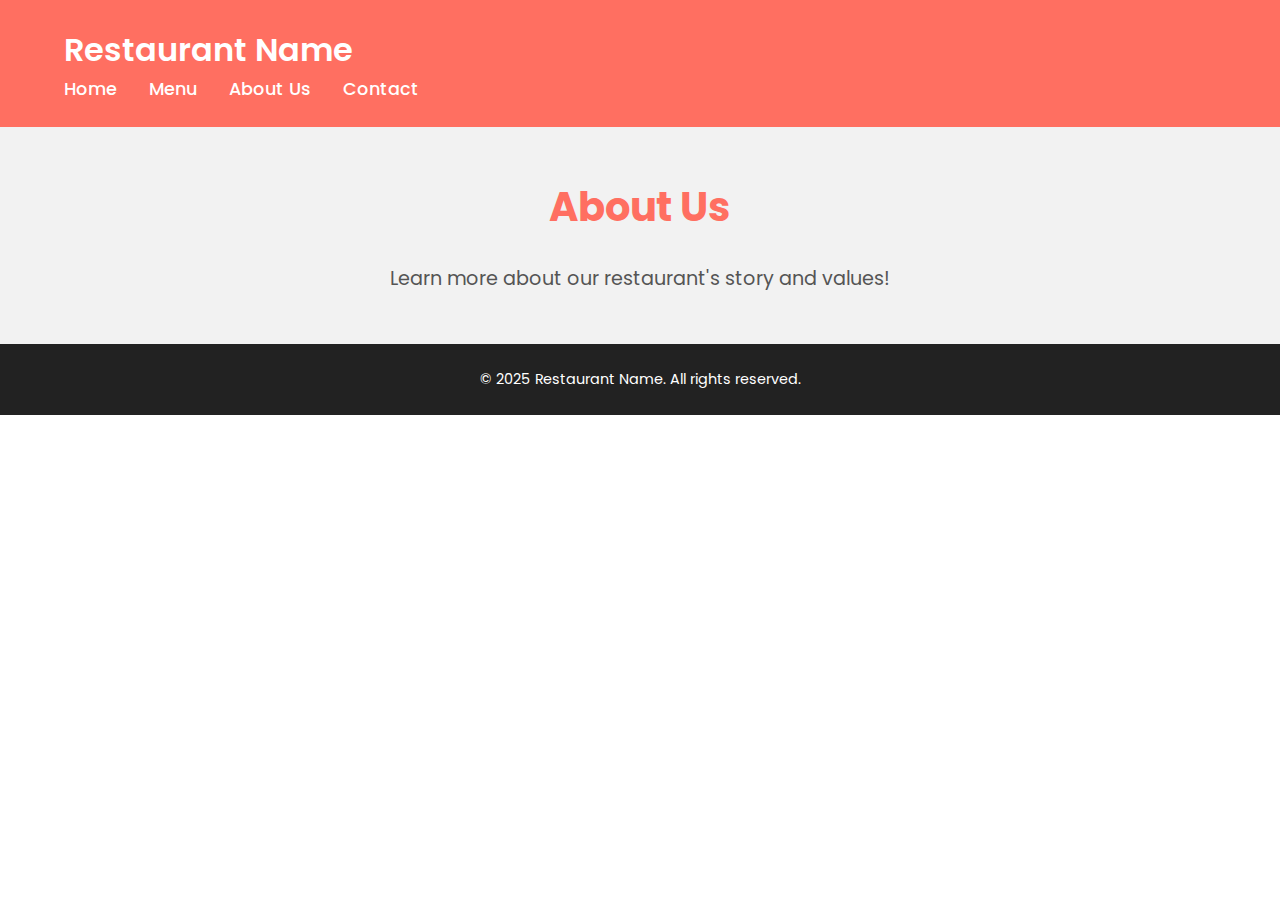
==== about.html @ e4efbb6b "update" ====
<!DOCTYPE html>
<html lang="en">
<head>
    <meta charset="UTF-8">
    <meta name="viewport" content="width=device-width, initial-scale=1.0">
    <title>Restaurant - About Us</title>
    <link rel="stylesheet" href="css/style.css">
    <link href="https://fonts.googleapis.com/css2?family=Poppins:wght@400;600&display=swap" rel="stylesheet">
</head>
<body>
    <!-- Header -->
    <header class="navbar">
        <div class="container">
            <a href="index.html" class="logo">Restaurant Name</a>
            <nav>
                <ul class="menu">
                    <li><a href="index.html">Home</a></li>
                    <li><a href="menu.html">Menu</a></li>
                    <li><a href="about.html">About Us</a></li>
                    <li><a href="contact.html">Contact</a></li>
                </ul>
            </nav>
        </div>
    </header>

    <!-- Main Content -->
    <main>
        <section class="about-section">
            <h2>About Us</h2>
            <p>Learn more about our restaurant's story and values!</p>
        </section>
    </main>

    <!-- Footer -->
    <footer>
        <div class="container">
            <p>&copy; 2025 Restaurant Name. All rights reserved.</p>
        </div>
    </footer>

    <script src="js/script.js"></script>
</body>
</html>
---- css/style.css ----
/* Global Styles */
* {
    margin: 0;
    padding: 0;
    box-sizing: border-box;
}

body {
    font-family: 'Poppins', sans-serif;
    background-color: #fff;
    color: #333;
    line-height: 1.6;
}

/* Container */
.container {
    width: 90%;
    max-width: 1200px;
    margin: 0 auto;
}

/* Header */
.navbar {
    background-color: #FF6F61;  /* Warm, appetizing color */
    color: white;
    padding: 1.5rem 0;
    box-shadow: 0 4px 6px rgba(0, 0, 0, 0.1);
}

.navbar .logo {
    font-size: 2rem;
    font-weight: 600;
    color: white;
    text-decoration: none;
}

.navbar .menu {
    list-style: none;
    padding: 0;
    display: flex;
    gap: 2rem;
}

.navbar .menu li {
    position: relative;
}

.navbar .menu li a {
    text-decoration: none;
    color: white;
    font-weight: 500;
    font-size: 1.1rem;
    transition: color 0.3s ease;
}

.navbar .menu li a:hover {
    color: #f4a261;  /* Soft highlight */
}

.navbar .menu li a::after {
    content: "";
    position: absolute;
    width: 100%;
    height: 2px;
    background-color: #f4a261;  /* Underline effect */
    bottom: -4px;
    left: 0;
    transform: scaleX(0);
    transform-origin: bottom right;
    transition: transform 0.25s ease-out;
}

.navbar .menu li a:hover::after {
    transform: scaleX(1);
    transform-origin: bottom left;
}

/* Hero Section */
.hero {
    text-align: center;
    padding: 5rem 0;
    background: url('../images/hero-bg.jpg') no-repeat center center/cover;
    color: white;
    background-color: #FF6F61;
    background-blend-mode: overlay;
}

.hero h1 {
    font-size: 3.5rem;
    margin-bottom: 1rem;
    text-transform: uppercase;
    letter-spacing: 2px;
    font-weight: bold;
}

.hero p {
    font-size: 1.5rem;
    line-height: 1.7;
    font-weight: 400;
    max-width: 800px;
    margin: 0 auto;
}

/* Menu Section */
.menu-section {
    background-color: #f9f9f9;
    padding: 3rem 0;
    text-align: center;
}

.menu-section h2 {
    font-size: 2.5rem;
    margin-bottom: 1.5rem;
    color: #FF6F61;
    font-weight: 600;
}

.menu-section p {
    font-size: 1.2rem;
    margin-bottom: 2rem;
    color: #555;
}

/* About Section */
.about-section {
    background-color: #f2f2f2;
    padding: 3rem 0;
    text-align: center;
}

.about-section h2 {
    font-size: 2.5rem;
    margin-bottom: 1.5rem;
    color: #FF6F61;
}

.about-section p {
    font-size: 1.2rem;
    line-height: 1.7;
    color: #555;
    max-width: 900px;
    margin: 0 auto;
}

/* Footer */
footer {
    background-color: #222;
    color: #fff;
    text-align: center;
    padding: 1.5rem 0;
}

footer p {
    margin: 0;
    font-size: 0.9rem;
}

/* Media Queries for Responsiveness */
@media (max-width: 768px) {
    .navbar .menu {
        flex-direction: column;
        gap: 1rem;
        text-align: center;
    }

    .hero h1 {
        font-size: 2.5rem;
    }

    .hero p {
        font-size: 1.2rem;
    }
}

@media (max-width: 480px) {
    .navbar .logo {
        font-size: 1.5rem;
    }

    .navbar .menu li a {
        font-size: 1rem;
    }

    .hero h1 {
        font-size: 2rem;
    }

    .hero p {
        font-size: 1rem;
    }
}
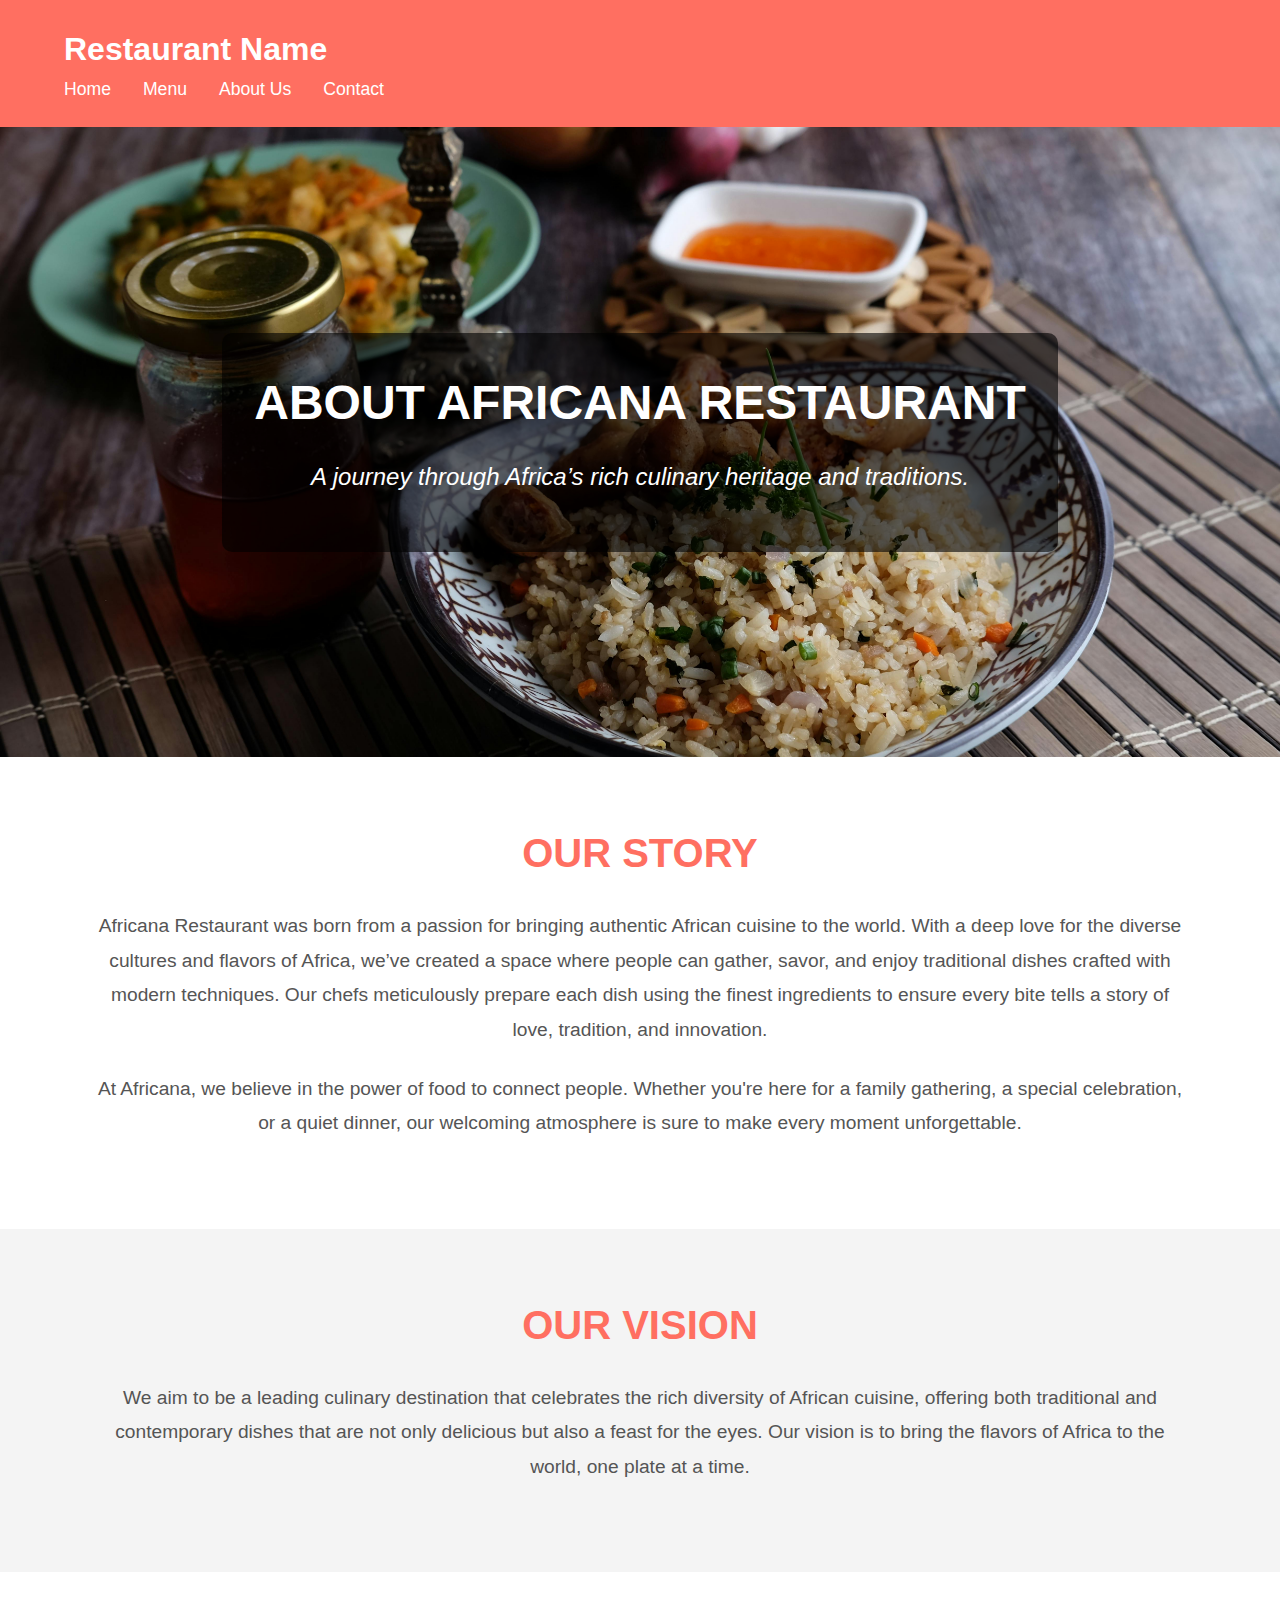
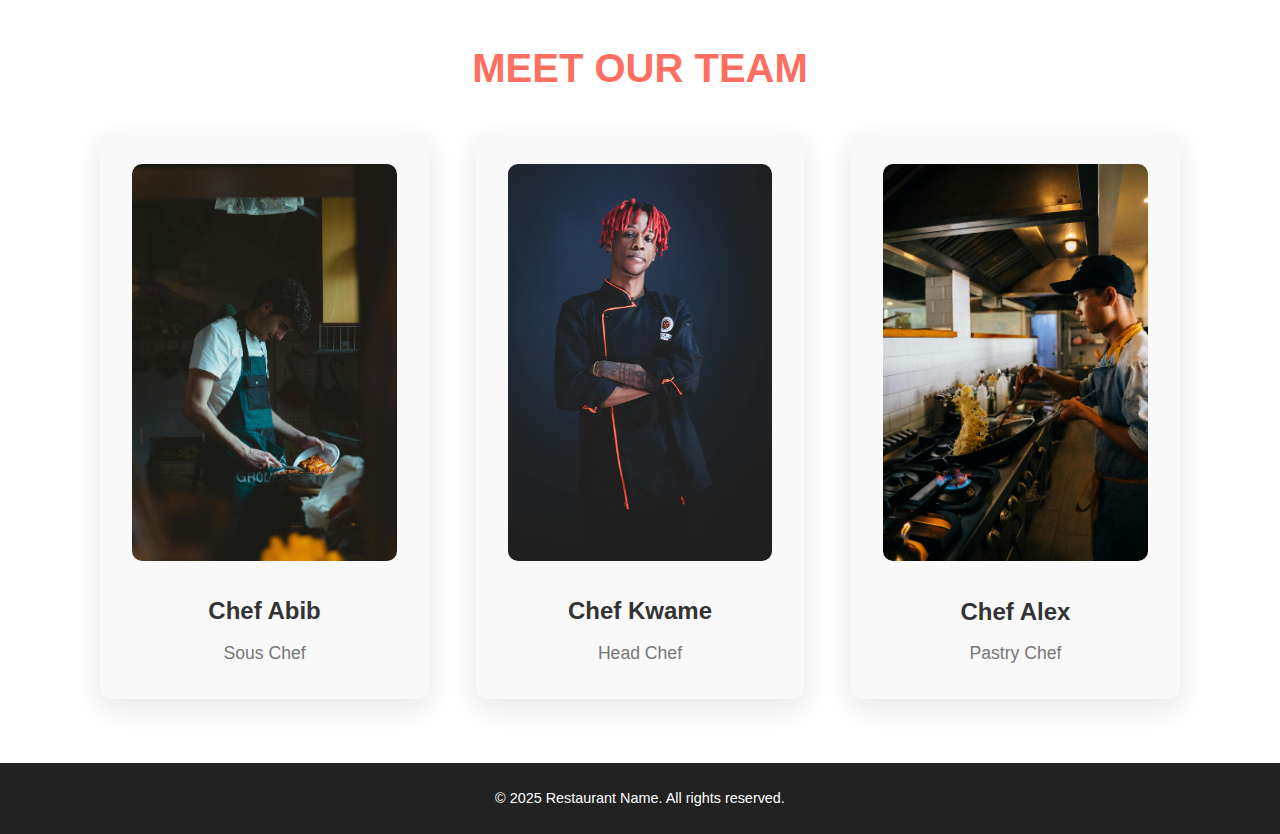
==== commit ba747872: "update" ====
--- a/about.html
+++ b/about.html
@@ -5,6 +5,8 @@
     <meta name="viewport" content="width=device-width, initial-scale=1.0">
     <title>Restaurant - About Us</title>
     <link rel="stylesheet" href="css/style.css">
+    <link rel="stylesheet" href="css/about.css">
+
     <link href="https://fonts.googleapis.com/css2?family=Poppins:wght@400;600&display=swap" rel="stylesheet">
 </head>
 <body>
@@ -23,13 +25,56 @@
         </div>
     </header>
 
-    <!-- Main Content -->
-    <main>
-        <section class="about-section">
-            <h2>About Us</h2>
-            <p>Learn more about our restaurant's story and values!</p>
-        </section>
-    </main>
+   <!-- About Us Section -->
+<main class="about-main">
+    <section class="about-hero">
+        <div class="about-hero-content">
+            <h1 class="about-title">About Africana Restaurant</h1>
+            <p class="about-subtitle">A journey through Africa’s rich culinary heritage and traditions.</p>
+        </div>
+    </section>
+
+    <!-- Our Story Section -->
+    <section class="about-story">
+        <div class="container">
+            <h2 class="story-title">Our Story</h2>
+            <p class="story-description">Africana Restaurant was born from a passion for bringing authentic African cuisine to the world. With a deep love for the diverse cultures and flavors of Africa, we’ve created a space where people can gather, savor, and enjoy traditional dishes crafted with modern techniques. Our chefs meticulously prepare each dish using the finest ingredients to ensure every bite tells a story of love, tradition, and innovation.</p>
+            <p class="story-description">At Africana, we believe in the power of food to connect people. Whether you're here for a family gathering, a special celebration, or a quiet dinner, our welcoming atmosphere is sure to make every moment unforgettable.</p>
+        </div>
+    </section>
+
+    <!-- Our Vision Section -->
+    <section class="about-vision">
+        <div class="container">
+            <h2 class="vision-title">Our Vision</h2>
+            <p class="vision-description">We aim to be a leading culinary destination that celebrates the rich diversity of African cuisine, offering both traditional and contemporary dishes that are not only delicious but also a feast for the eyes. Our vision is to bring the flavors of Africa to the world, one plate at a time.</p>
+        </div>
+    </section>
+
+    <!-- Team Section -->
+    <section class="about-team">
+        <div class="container">
+            <h2 class="team-title">Meet Our Team</h2>
+            <div class="team-members">
+                <div class="team-member">
+                    <img src="images/Abib.jpg" alt="Chef 1">
+                    <h3>Chef Abib </h3>
+                    <p>Sous Chef</p>
+                </div>
+                <div class="team-member">
+                    <img src="images/pexels-kidrays-jr-162265934-10904331.jpg" alt="Chef 2">
+                    <h3>Chef Kwame</h3>
+                    <p>Head Chef</p>
+                </div>
+                <div class="team-member">
+                    <img src="images/pexels-anntarazevich-6937437.jpg" alt="Chef 3">
+                    <h3>Chef Alex </h3>
+                    <p>Pastry Chef</p>
+                </div>
+            </div>
+        </div>
+    </section>
+</main>
 
     <!-- Footer -->
     <footer>
--- a/css/style.css
+++ b/css/style.css
@@ -79,7 +79,7 @@
 .hero {
     text-align: center;
     padding: 5rem 0;
-    background: url('../images/hero-bg.jpg') no-repeat center center/cover;
+    background: url('../images/hero-bg.jpgk') no-repeat center center/cover;
     color: white;
     background-color: #FF6F61;
     background-blend-mode: overlay;
--- a/css/about.css
+++ b/css/about.css
@@ -0,0 +1,169 @@
+/* General Styles */
+* {
+    margin: 0;
+    padding: 0;
+    box-sizing: border-box;
+}
+
+body {
+    font-family: 'Roboto', sans-serif;
+    background-color: #f9f9f9;
+    color: #333;
+    line-height: 1.6;
+}
+
+/* Hero Section */
+.about-hero {
+    position: relative;
+    background-image: url('../images/pexels-ej-agumbay-698816-6612892.jpg');
+    background-size: cover;
+    background-position: center;
+    height: 70vh;
+    display: flex;
+    justify-content: center;
+    align-items: center;
+    text-align: center;
+    color: white;
+    padding: 0 20px;
+}
+
+.about-hero-content {
+    background-color: rgba(0, 0, 0, 0.6);
+    padding: 2rem;
+    border-radius: 10px;
+}
+
+.about-title {
+    font-size: 3rem;
+    margin-bottom: 1rem;
+    font-weight: bold;
+    text-transform: uppercase;
+}
+
+.about-subtitle {
+    font-size: 1.5rem;
+    margin-bottom: 1.5rem;
+    font-style: italic;
+}
+
+/* Story Section */
+.about-story {
+    padding: 4rem 2rem;
+    background-color: #fff;
+    text-align: center;
+}
+
+.story-title {
+    font-size: 2.5rem;
+    color: #ff6f61;
+    margin-bottom: 1.5rem;
+    text-transform: uppercase;
+}
+
+.story-description {
+    font-size: 1.2rem;
+    color: #555;
+    margin-bottom: 1.5rem;
+    line-height: 1.8;
+}
+
+/* Vision Section */
+.about-vision {
+    padding: 4rem 2rem;
+    background-color: #f4f4f4;
+    text-align: center;
+}
+
+.vision-title {
+    font-size: 2.5rem;
+    color: #ff6f61;
+    margin-bottom: 1.5rem;
+    text-transform: uppercase;
+}
+
+.vision-description {
+    font-size: 1.2rem;
+    color: #555;
+    margin-bottom: 1.5rem;
+    line-height: 1.8;
+}
+
+/* Team Section */
+.about-team {
+    padding: 4rem 2rem;
+    background-color: #fff;
+    text-align: center;
+}
+
+.team-title {
+    font-size: 2.5rem;
+    color: #ff6f61;
+    margin-bottom: 2rem;
+    text-transform: uppercase;
+}
+
+.team-members {
+    display: flex;
+    justify-content: space-around;
+    gap: 2rem;
+    flex-wrap: wrap;
+}
+
+.team-member {
+    width: 30%;
+    background-color: #f9f9f9;
+    border-radius: 10px;
+    padding: 2rem;
+    text-align: center;
+    box-shadow: 0 10px 30px rgba(0, 0, 0, 0.1);
+    transition: transform 0.3s ease, box-shadow 0.3s ease;
+}
+
+.team-member:hover {
+    transform: scale(1.05);
+    box-shadow: 0 12px 35px rgba(0, 0, 0, 0.2);
+}
+
+.team-member img {
+    width: 100%;
+    border-radius: 10px;
+    margin-bottom: 1.5rem;
+    transition: transform 0.3s ease;
+}
+
+.team-member:hover img {
+    transform: scale(1.05);
+}
+
+.team-member h3 {
+    font-size: 1.5rem;
+    margin-bottom: 0.5rem;
+}
+
+.team-member p {
+    font-size: 1.1rem;
+    color: #777;
+}
+
+/* Animation */
+@keyframes fadeInUp {
+    0% {
+        opacity: 0;
+        transform: translateY(20px);
+    }
+    100% {
+        opacity: 1;
+        transform: translateY(0);
+    }
+}
+
+/* Responsive Design */
+@media (max-width: 768px) {
+    .team-members {
+        flex-direction: column;
+    }
+
+    .team-member {
+        width: 100%;
+    }
+}
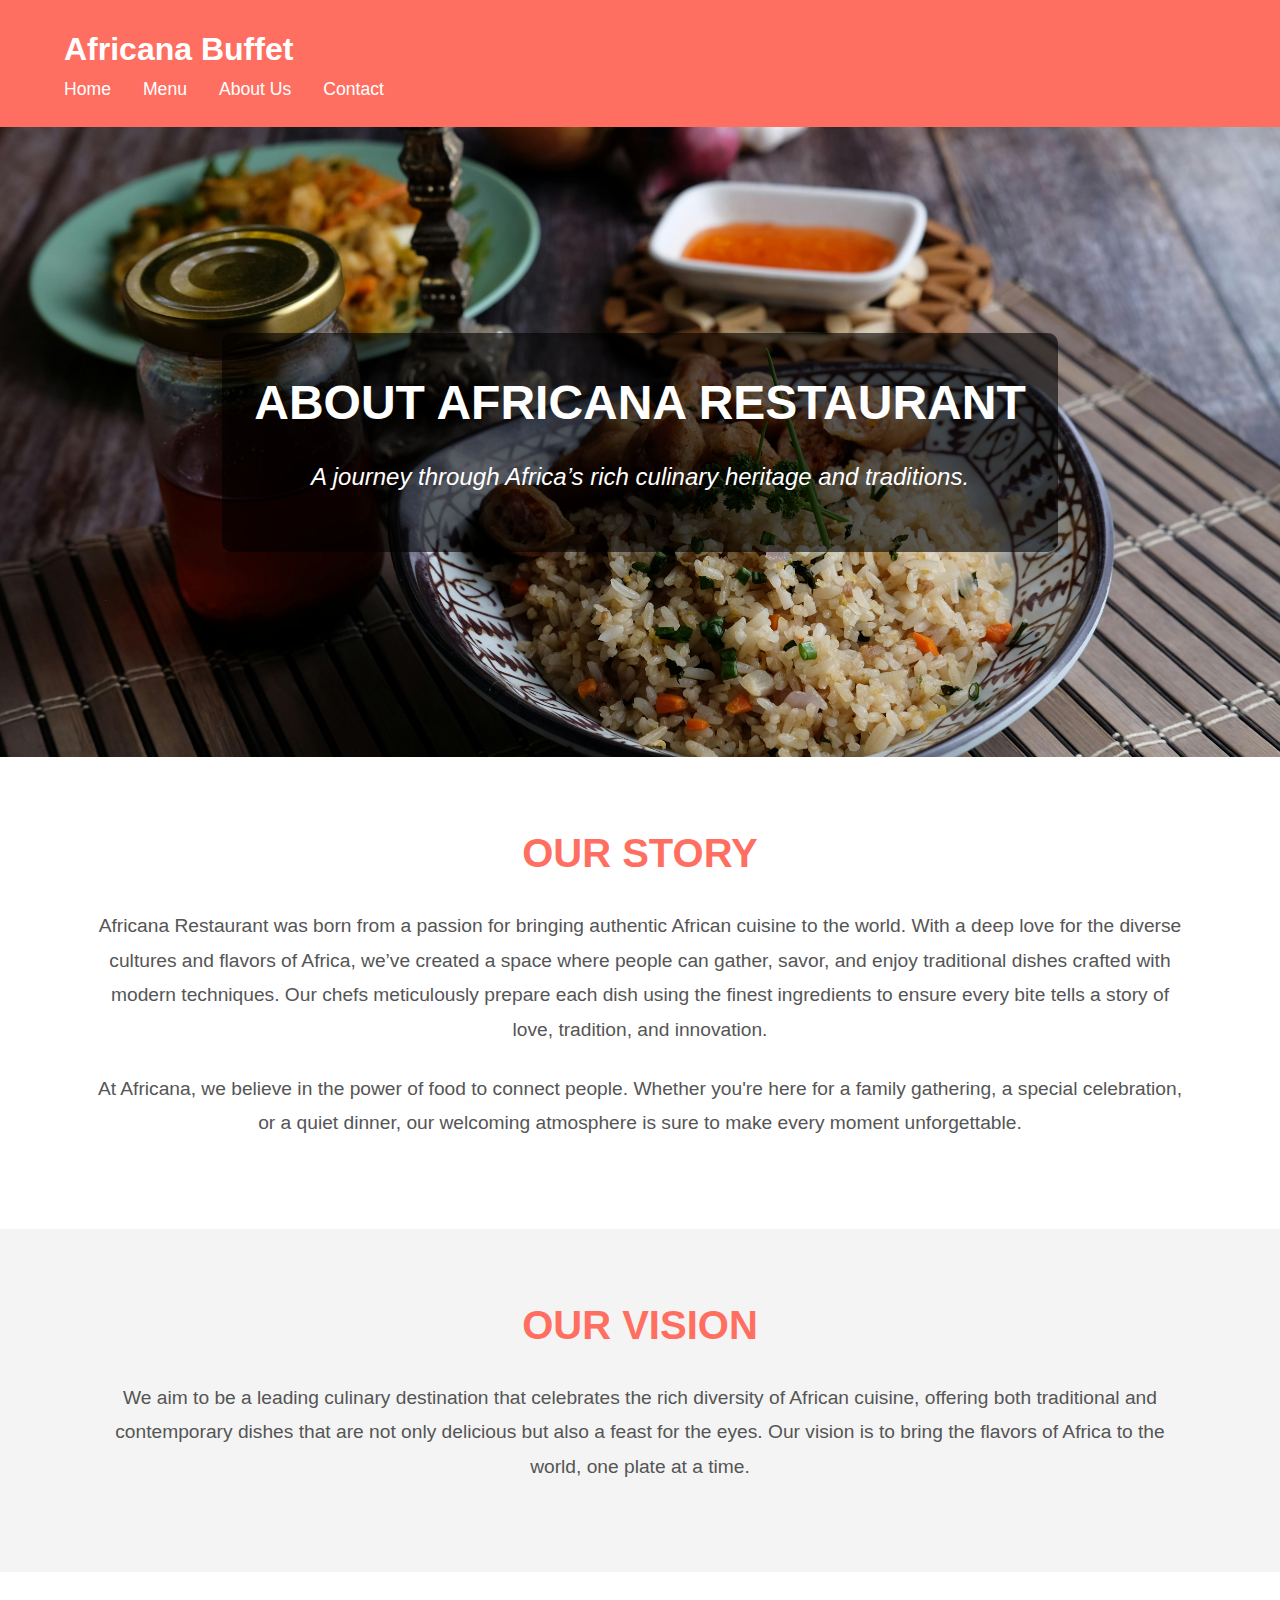
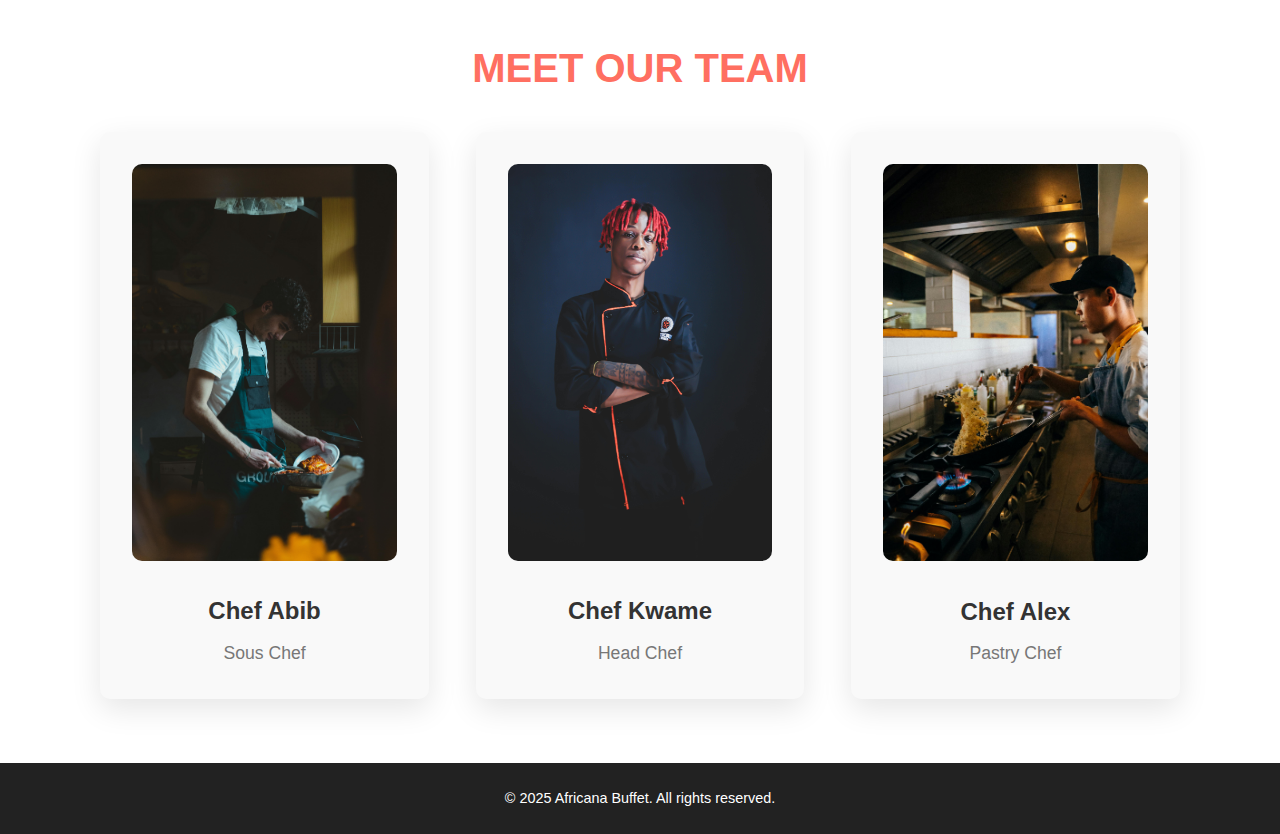
==== commit 022fb911: "update" ====
--- a/about.html
+++ b/about.html
@@ -13,7 +13,7 @@
     <!-- Header -->
     <header class="navbar">
         <div class="container">
-            <a href="index.html" class="logo">Restaurant Name</a>
+            <a href="index.html" class="logo">Africana Buffet</a>
             <nav>
                 <ul class="menu">
                     <li><a href="index.html">Home</a></li>
@@ -79,7 +79,7 @@
     <!-- Footer -->
     <footer>
         <div class="container">
-            <p>&copy; 2025 Restaurant Name. All rights reserved.</p>
+            <p>&copy; 2025 Africana Buffet. All rights reserved.</p>
         </div>
     </footer>
 
